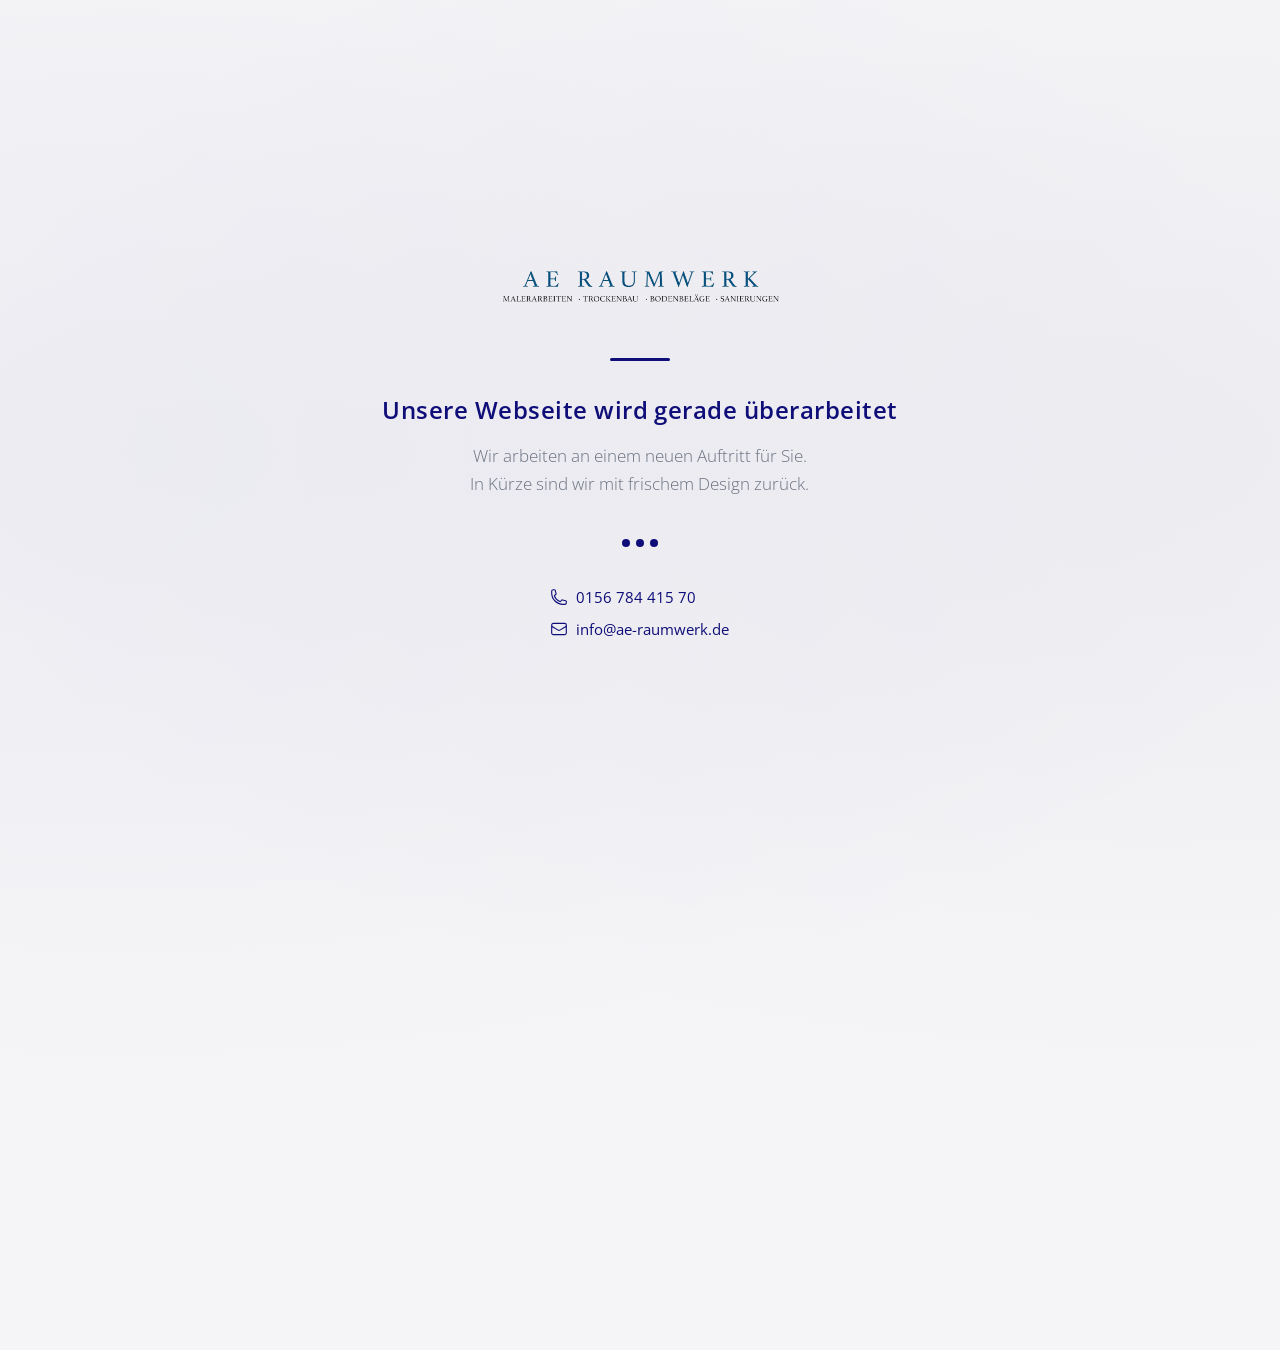
==== wartung.html @ a4f9866f "Wartungsseite als Startseite - Webseite wird überarbeitet index.html zeigt die Wartungsmeldung mit L" ====
<!DOCTYPE html>
<html lang="de">
<head>
    <meta charset="utf-8">
    <title>AE Raumwerk | Wartungsarbeiten</title>
    <meta name="description" content="Unsere Webseite wird gerade überarbeitet. Wir sind bald wieder für Sie da.">
    <meta name="viewport" content="width=device-width, initial-scale=1">
    <link rel="icon" type="image/png" sizes="32x32" href="favicon-32x32.png">
    <link rel="preconnect" href="https://fonts.googleapis.com">
    <link rel="preconnect" href="https://fonts.gstatic.com" crossorigin>
    <link href="https://fonts.googleapis.com/css2?family=Open+Sans:wght@300;400;600;700&display=swap" rel="stylesheet">
    <style>
        *, *::before, *::after {
            margin: 0;
            padding: 0;
            box-sizing: border-box;
        }

        body {
            font-family: 'Open Sans', sans-serif;
            min-height: 100vh;
            display: flex;
            align-items: center;
            justify-content: center;
            background: #f5f5f7;
            color: #1a1a2e;
            overflow: hidden;
            position: relative;
        }

        /* Subtle animated background */
        body::before {
            content: '';
            position: absolute;
            top: -50%;
            left: -50%;
            width: 200%;
            height: 200%;
            background: radial-gradient(ellipse at 30% 50%, rgba(15, 14, 121, 0.04) 0%, transparent 50%),
                        radial-gradient(ellipse at 70% 50%, rgba(10, 9, 82, 0.03) 0%, transparent 50%);
            animation: bgShift 20s ease-in-out infinite alternate;
            z-index: 0;
        }

        @keyframes bgShift {
            0%   { transform: translate(0, 0) rotate(0deg); }
            100% { transform: translate(2%, -2%) rotate(3deg); }
        }

        .container {
            position: relative;
            z-index: 1;
            text-align: center;
            padding: 2rem;
            max-width: 600px;
        }

        .logo {
            width: 280px;
            max-width: 80vw;
            margin-bottom: 3rem;
            opacity: 0;
            animation: fadeUp 0.8s ease forwards;
        }

        .divider {
            width: 60px;
            height: 3px;
            background: #0f0e79;
            margin: 0 auto 2rem;
            border-radius: 2px;
            opacity: 0;
            animation: fadeUp 0.8s ease 0.2s forwards;
        }

        h1 {
            font-size: 1.5rem;
            font-weight: 600;
            color: #0f0e79;
            margin-bottom: 1rem;
            letter-spacing: 0.02em;
            opacity: 0;
            animation: fadeUp 0.8s ease 0.3s forwards;
        }

        p {
            font-size: 1.05rem;
            font-weight: 300;
            color: #6b7280;
            line-height: 1.7;
            margin-bottom: 2.5rem;
            opacity: 0;
            animation: fadeUp 0.8s ease 0.45s forwards;
        }

        .contact-info {
            display: inline-flex;
            flex-direction: column;
            gap: 0.75rem;
            opacity: 0;
            animation: fadeUp 0.8s ease 0.6s forwards;
        }

        .contact-info a {
            color: #0f0e79;
            text-decoration: none;
            font-weight: 400;
            font-size: 0.95rem;
            display: inline-flex;
            align-items: center;
            gap: 0.5rem;
            transition: opacity 0.2s ease;
        }

        .contact-info a:hover {
            opacity: 0.7;
        }

        .contact-info svg {
            width: 18px;
            height: 18px;
            flex-shrink: 0;
        }

        /* Pulsing dots animation */
        .dots {
            display: flex;
            justify-content: center;
            gap: 6px;
            margin-bottom: 2.5rem;
            opacity: 0;
            animation: fadeUp 0.8s ease 0.5s forwards;
        }

        .dots span {
            width: 8px;
            height: 8px;
            background: #0f0e79;
            border-radius: 50%;
            animation: pulse 1.4s ease-in-out infinite;
        }

        .dots span:nth-child(2) { animation-delay: 0.2s; }
        .dots span:nth-child(3) { animation-delay: 0.4s; }

        @keyframes pulse {
            0%, 80%, 100% { opacity: 0.2; transform: scale(0.8); }
            40% { opacity: 1; transform: scale(1); }
        }

        @keyframes fadeUp {
            from {
                opacity: 0;
                transform: translateY(20px);
            }
            to {
                opacity: 1;
                transform: translateY(0);
            }
        }

        @media (max-width: 480px) {
            .logo { width: 220px; margin-bottom: 2rem; }
            h1 { font-size: 1.25rem; }
            p { font-size: 0.95rem; }
        }
    </style>
</head>
<body>
    <div class="container">
        <img src="images/68f24106e1c9c3044217ea94_logo2.png" alt="AE Raumwerk" class="logo">

        <div class="divider"></div>

        <h1>Unsere Webseite wird gerade überarbeitet</h1>

        <p>Wir arbeiten an einem neuen Auftritt für Sie.<br>In Kürze sind wir mit frischem Design zurück.</p>

        <div class="dots">
            <span></span>
            <span></span>
            <span></span>
        </div>

        <div class="contact-info">
            <a href="tel:+4915678441570">
                <svg xmlns="http://www.w3.org/2000/svg" fill="none" viewBox="0 0 24 24" stroke-width="1.5" stroke="currentColor">
                    <path stroke-linecap="round" stroke-linejoin="round" d="M2.25 6.75c0 8.284 6.716 15 15 15h2.25a2.25 2.25 0 0 0 2.25-2.25v-1.372c0-.516-.351-.966-.852-1.091l-4.423-1.106c-.44-.11-.902.055-1.173.417l-.97 1.293c-.282.376-.769.542-1.21.38a12.035 12.035 0 0 1-7.143-7.143c-.162-.441.004-.928.38-1.21l1.293-.97c.363-.271.527-.734.417-1.173L6.963 3.102a1.125 1.125 0 0 0-1.091-.852H4.5A2.25 2.25 0 0 0 2.25 4.5v2.25Z" />
                </svg>
                0156 784 415 70
            </a>
            <a href="mailto:info@ae-raumwerk.de">
                <svg xmlns="http://www.w3.org/2000/svg" fill="none" viewBox="0 0 24 24" stroke-width="1.5" stroke="currentColor">
                    <path stroke-linecap="round" stroke-linejoin="round" d="M21.75 6.75v10.5a2.25 2.25 0 0 1-2.25 2.25h-15a2.25 2.25 0 0 1-2.25-2.25V6.75m19.5 0A2.25 2.25 0 0 0 19.5 4.5h-15a2.25 2.25 0 0 0-2.25 2.25m19.5 0v.243a2.25 2.25 0 0 1-1.07 1.916l-7.5 4.615a2.25 2.25 0 0 1-2.36 0L3.32 8.91a2.25 2.25 0 0 1-1.07-1.916V6.75" />
                </svg>
                info@ae-raumwerk.de
            </a>
        </div>
    </div>
</body>
</html>
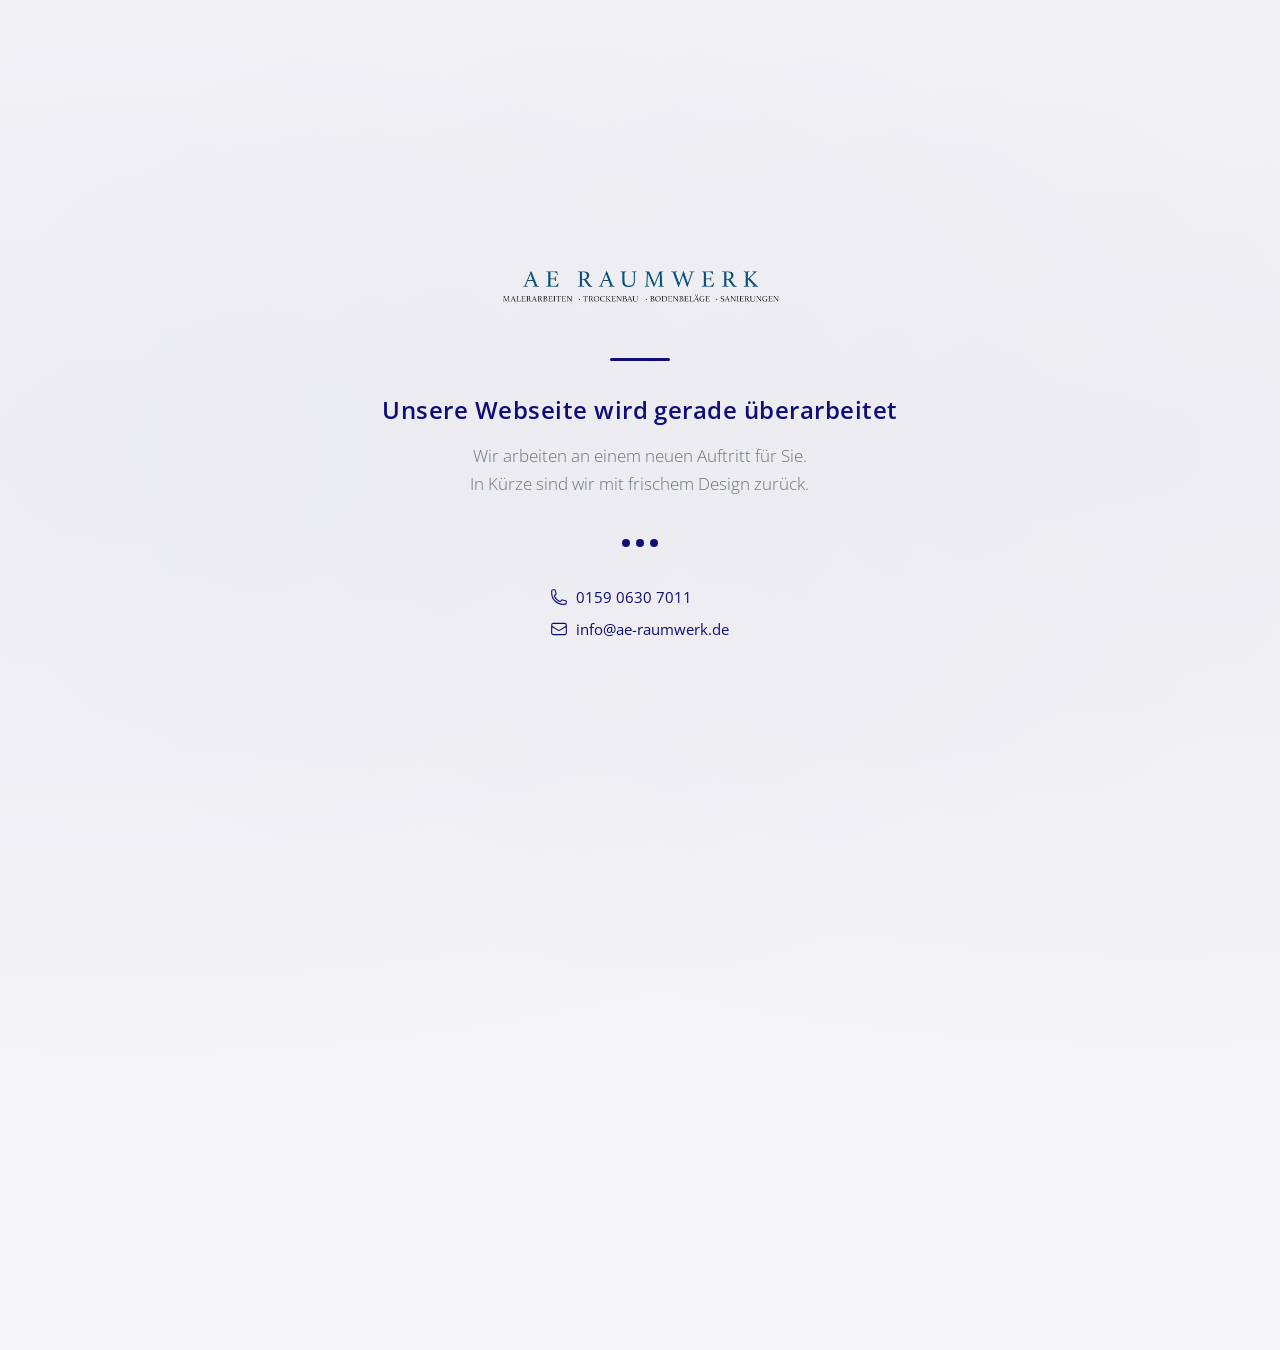
==== commit 78640083: "Telefonnummer korrigiert auf 015906307011 Co-Authored-By: Claude Opus 4.6 <noreply@anthropic.com>" ====
--- a/wartung.html
+++ b/wartung.html
@@ -183,11 +183,11 @@
         </div>
 
         <div class="contact-info">
-            <a href="tel:+4915678441570">
+            <a href="tel:+49159 0630 7011">
                 <svg xmlns="http://www.w3.org/2000/svg" fill="none" viewBox="0 0 24 24" stroke-width="1.5" stroke="currentColor">
                     <path stroke-linecap="round" stroke-linejoin="round" d="M2.25 6.75c0 8.284 6.716 15 15 15h2.25a2.25 2.25 0 0 0 2.25-2.25v-1.372c0-.516-.351-.966-.852-1.091l-4.423-1.106c-.44-.11-.902.055-1.173.417l-.97 1.293c-.282.376-.769.542-1.21.38a12.035 12.035 0 0 1-7.143-7.143c-.162-.441.004-.928.38-1.21l1.293-.97c.363-.271.527-.734.417-1.173L6.963 3.102a1.125 1.125 0 0 0-1.091-.852H4.5A2.25 2.25 0 0 0 2.25 4.5v2.25Z" />
                 </svg>
-                0156 784 415 70
+                0159 0630 7011
             </a>
             <a href="mailto:info@ae-raumwerk.de">
                 <svg xmlns="http://www.w3.org/2000/svg" fill="none" viewBox="0 0 24 24" stroke-width="1.5" stroke="currentColor">
